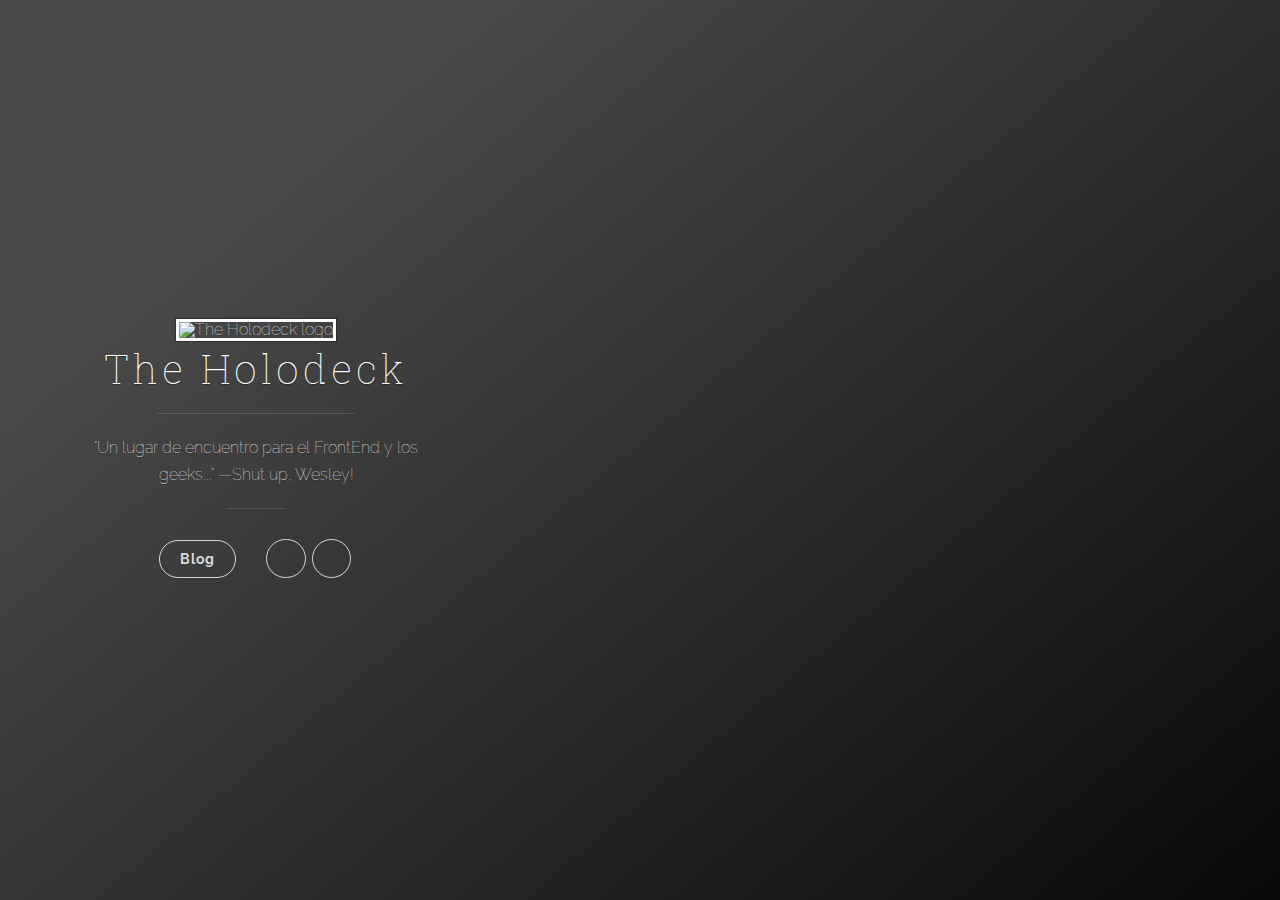
==== tag/framework/index.html @ 429d56c3 "Publish page-1 tag" ====
<!DOCTYPE html>
<html>
<head>
    <meta charset="utf-8" />
    <meta http-equiv="X-UA-Compatible" content="IE=edge" />

    <title>The Holodeck</title>

    <meta name="HandheldFriendly" content="True">
    <meta name="MobileOptimized" content="320">
    <meta name="apple-mobile-web-app-capable" content="yes">
    <meta name="apple-mobile-web-app-status-bar-style" content="black-translucent">
    <meta name="viewport" content="width=device-width, initial-scale=1, maximum-scale=1">

    <meta name="description" content="&quot;Un lugar de encuentro para el FrontEnd y los geeks...&quot; —Shut up, Wesley!">

    <meta name="twitter:card" content="summary">
    <meta name="twitter:title" content="The Holodeck">
    <meta name="twitter:description" content="&quot;Un lugar de encuentro para el FrontEnd y los geeks...&quot; —Shut up, Wesley!">

    <meta property="og:type" content="article">
    <meta property="og:title" content="The Holodeck">
    <meta property="og:description" content="&quot;Un lugar de encuentro para el FrontEnd y los geeks...&quot; —Shut up, Wesley!">

    <link href="/favicon.ico" rel="shortcut icon" type="image/x-icon">
    <link href="/apple-touch-icon-precomposed.png" rel="apple-touch-icon">

    <link rel="stylesheet" type="text/css" href="//Lukas238.github.io/the-holodeck/themes/uno/assets/css/uno.css?v=1.0.0" />

    <link rel="canonical" href="https://Lukas238.github.io/the-holodeck" />
    <meta name="generator" content="Ghost ?" />
    <link rel="alternate" type="application/rss+xml" title="The Holodeck" href="https://Lukas238.github.io/the-holodeck/rss" />
    <link rel="stylesheet" href="//cdnjs.cloudflare.com/ajax/libs/highlight.js/8.4/styles/default.min.css">

</head>
<body class="tag-template tag-framework home-template no-js">

    <span class="mobile btn-mobile-menu">
        <i class="icon icon-list btn-mobile-menu__icon"></i>
        <i class="icon icon-x-circle btn-mobile-close__icon hidden"></i>
    </span>

    <header class="panel-cover  " >
      <div class="panel-main">
    
        <div class="panel-main__inner panel-inverted">
        <div class="panel-main__content">
    
            <a href="https://Lukas238.github.io/the-holodeck" title="link to homepage for The Holodeck"><img src="http://i.imgur.com/KBabik9.jpg" width="180" alt="The Holodeck logo" class="panel-cover__logo logo" /></a>
            <h1 class="panel-cover__title panel-title"><a href="https://Lukas238.github.io/the-holodeck" title="link to homepage for The Holodeck">The Holodeck</a></h1>
            <hr class="panel-cover__divider" />
            <p class="panel-cover__description">&quot;Un lugar de encuentro para el FrontEnd y los geeks...&quot; —Shut up, Wesley!</p>
            <hr class="panel-cover__divider panel-cover__divider--secondary" />
    
            <div class="navigation-wrapper">
    
              <nav class="cover-navigation cover-navigation--primary">
                <ul class="navigation">
                  <li class="navigation__item"><a href="https://Lukas238.github.io/the-holodeck/#blog" title="link to The Holodeck blog" class="blog-button">Blog</a></li>
                </ul>
              </nav>
    
              
              
              <nav class="cover-navigation navigation--social">
                <ul class="navigation">
              
              
                  <!-- Twitter -->
                  <li class="navigation__item">
                    <a href="https://twitter.com/lucasdasso" title="Twitter account">
                      <i class='icon icon-social-twitter'></i>
                      <span class="label">Twitter</span>
                    </a>
                  </li>
              
              
                  <!-- Github -->
                  <li class="navigation__item">
                    <a href="https://github.com/Lukas238" title="Github account">
                      <i class='icon icon-social-github'></i>
                      <span class="label">Github</span>
                    </a>
                  </li>
                  </li>
              
              
              
              
              
              
                </ul>
              </nav>
              
    
            </div>
    
          </div>
    
        </div>
    
        <div class="panel-cover--overlay"></div>
      </div>
    </header>

    <div class="content-wrapper">
        <div class="content-wrapper__inner">
            
  <h1 class="archive-title">Tag: framework</h1>

  <hr class="section-title__divider" />

  <div class="main-post-list">

    <ol class="post-list">
      <li>
        <h2 class="post-list__post-title post-title"><a href="https://Lukas238.github.io/the-holodeck/2016/04/16/Vuejs-A-Lightweight-Alternative-to-Angular-J-S.html" title="link to Vue.js: A Lightweight Alternative to AngularJS">Vue.js: A Lightweight Alternative to AngularJS</a></h2>
        <p class="excerpt">Vue.js es una libreria de apenas 24kb y sin dependencias (puro javascript), especialmente pensada para FrontEnd, como una alternativa a Angulas.js. Basicamente nos permite implementar reactividad entre los elementos del front, e incluso con objetos de datos (como un listado en JSON). Características: Extendable Data bindings Plain JS&hellip;</p>
        <div class="post-list__meta">
            <time datetime="16 Apr 2016" class="post-list__meta--date date">16 Apr 2016</time> &#8226;
            <span class="post-list__meta--tags tags"><a href="#blog" title="#holodeck">#holodeck</a>, <a href="#blog" title=" vue.js"> vue.js</a>, <a href="#blog" title=" framework"> framework</a>, <a href="#blog" title=" frontend"> frontend</a>, <a href="#blog" title=" reactive"> reactive</a></span>
        </div>
        <hr class="post-list__divider" />
      </li>
    </ol>

    <hr class="post-list__divider " />

<nav class="pagination" role="navigation">
    <span class="pagination__page-number">Page 1 of 1</span>
</nav>


  </div>


            <footer class="footer">
                <span class="footer__copyright">&copy; 2016. All rights reserved.</span>
                <span class="footer__copyright"><a href="http://uno.daleanthony.com" title="link to page for Uno Ghost theme">Uno theme</a> by <a href="http://daleanthony.com" title="link to website for Dale-Anthony">Dale-Anthony</a></span>
                <span class="footer__copyright">Proudly published with <a href="http://hubpress.io" title="link to Hubpress website">Hubpress</a></span>
            </footer>
        </div>
    </div>

    <script src="//cdnjs.cloudflare.com/ajax/libs/jquery/2.1.3/jquery.min.js?v="></script> <script src="//cdnjs.cloudflare.com/ajax/libs/moment.js/2.9.0/moment-with-locales.min.js?v="></script> <script src="//cdnjs.cloudflare.com/ajax/libs/highlight.js/8.4/highlight.min.js?v="></script> 
      <script type="text/javascript">
        jQuery( document ).ready(function() {
          // change date with ago
          jQuery('ago.ago').each(function(){
            var element = jQuery(this).parent();
            element.html( moment(element.text()).fromNow());
          });
        });

        hljs.initHighlightingOnLoad();      
      </script>

    <script type="text/javascript" src="//Lukas238.github.io/the-holodeck/themes/uno/assets/js/main.js?v=1.0.0"></script>
    

</body>
</html>
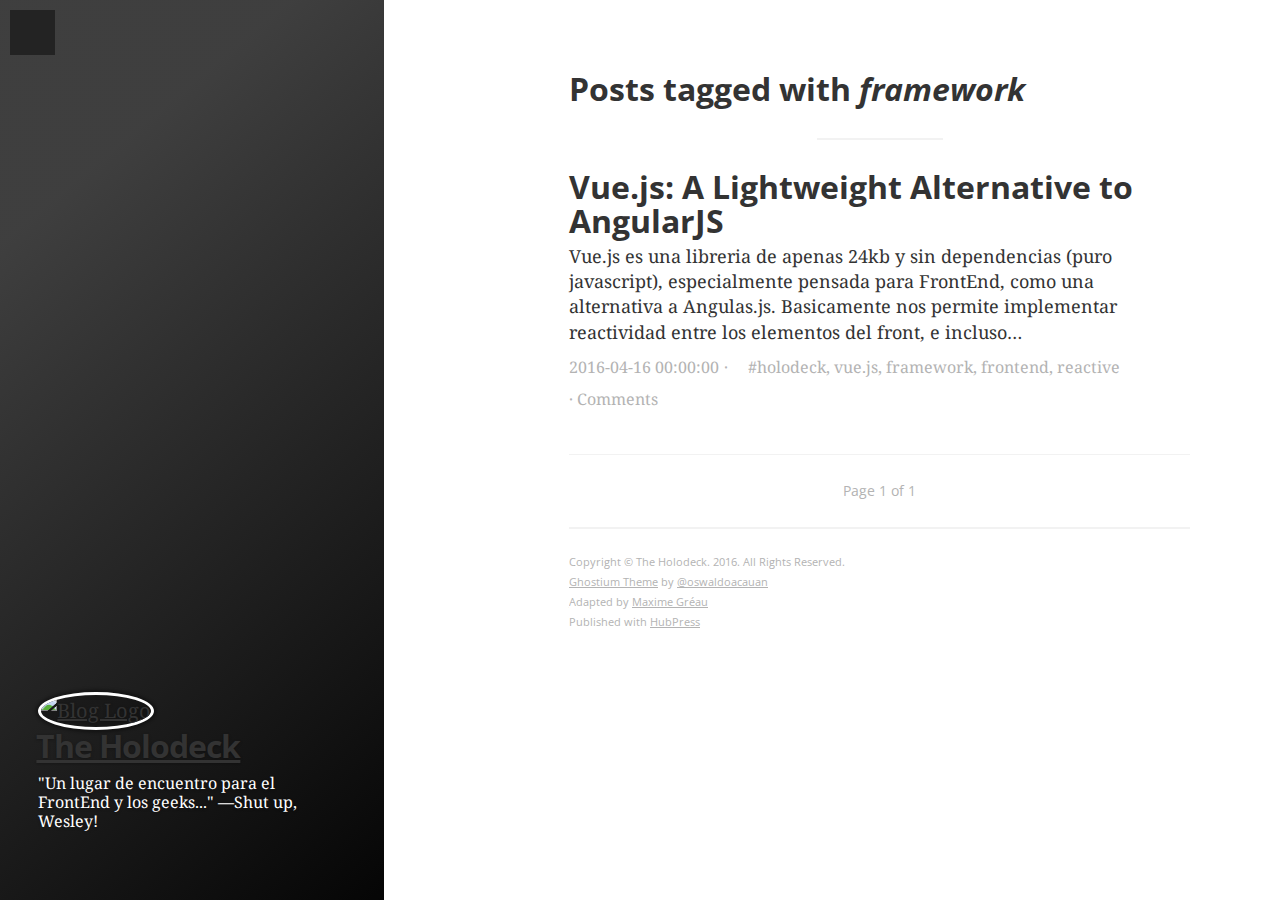
==== commit 6b00ab30: "Publish page-1 tag" ====
--- a/tag/framework/index.html
+++ b/tag/framework/index.html
@@ -1,8 +1,9 @@
 <!DOCTYPE html>
-<html>
-<head>
-    <meta charset="utf-8" />
-    <meta http-equiv="X-UA-Compatible" content="IE=edge" />
+<html lang="en">
+  <head>
+    <meta charset="utf-8">
+    <meta http-equiv="Content-Type" content="text/html; charset=utf-8">
+    <meta http-equiv="X-UA-Compatible" content="IE=edge,chrome=1">
 
     <title>The Holodeck</title>
 
@@ -22,125 +23,181 @@
     <meta property="og:title" content="The Holodeck">
     <meta property="og:description" content="&quot;Un lugar de encuentro para el FrontEnd y los geeks...&quot; —Shut up, Wesley!">
 
+    <!-- <meta name="twitter:site" content="">
+
+<meta name="twitter:creator" content="">
+
+<meta name="google-site-verification" content="">
+
+<meta property="fb:admins" content="">
+ -->
+
     <link href="/favicon.ico" rel="shortcut icon" type="image/x-icon">
     <link href="/apple-touch-icon-precomposed.png" rel="apple-touch-icon">
 
-    <link rel="stylesheet" type="text/css" href="//Lukas238.github.io/the-holodeck/themes/uno/assets/css/uno.css?v=1.0.0" />
+    <link href="//fonts.googleapis.com/" rel="dns-prefetch">
+    <link href="//fonts.googleapis.com/css?family=Droid+Serif:400,700,400italic|Open+Sans:700,400&subset=latin,latin-ext" rel="stylesheet">
+
+    <link rel="stylesheet" href="//Lukas238.github.io/the-holodeck/themes/ghostium/assets/css/main.min.css?v=1.0.0"/>
+    <link rel="stylesheet" href="//Lukas238.github.io/the-holodeck/themes/ghostium/assets/css/custom.css?v=1.0.0"/>
+    <link rel="stylesheet" href="//Lukas238.github.io/the-holodeck/themes/ghostium/assets/css/asciidoctor-foundation.css?v=1.0.0"/>
+
+
+
+
+    <script type="text/javascript">
+      var ga_ua = 'UA-XXXXX-X';
+      
+      var disqus_shortname = 'example';
+      
+      var enable_pjax = true;
+
+      // Pace Options
+      // ==============
+      window.paceOptions = {
+        catchupTime: 100,
+        minTime: 100,
+        elements: false,
+        restartOnRequestAfter: 500,
+        startOnPageLoad: false
+      }
+
+      // Ghostium Globals
+      // ==============
+      window.GHOSTIUM = {};
+      GHOSTIUM.haveGA = typeof ga_ua !== 'undefined' && ga_ua !== 'UA-XXXXX-X';
+      GHOSTIUM.haveDisqus = typeof disqus_shortname !== 'undefined' && disqus_shortname !== 'example';
+      GHOSTIUM.enablePjax = typeof enable_pjax !== 'undefined' ? enable_pjax : true;
+    </script>
+
+    <script src="//Lukas238.github.io/the-holodeck/themes/ghostium/assets/js/head-scripts.min.js?v=1.0.0"></script>
 
     <link rel="canonical" href="https://Lukas238.github.io/the-holodeck" />
     <meta name="generator" content="Ghost ?" />
     <link rel="alternate" type="application/rss+xml" title="The Holodeck" href="https://Lukas238.github.io/the-holodeck/rss" />
     <link rel="stylesheet" href="//cdnjs.cloudflare.com/ajax/libs/highlight.js/8.4/styles/default.min.css">
-
-</head>
-<body class="tag-template tag-framework home-template no-js">
-
-    <span class="mobile btn-mobile-menu">
-        <i class="icon icon-list btn-mobile-menu__icon"></i>
-        <i class="icon icon-x-circle btn-mobile-close__icon hidden"></i>
-    </span>
-
-    <header class="panel-cover  " >
-      <div class="panel-main">
-    
-        <div class="panel-main__inner panel-inverted">
-        <div class="panel-main__content">
-    
-            <a href="https://Lukas238.github.io/the-holodeck" title="link to homepage for The Holodeck"><img src="http://i.imgur.com/KBabik9.jpg" width="180" alt="The Holodeck logo" class="panel-cover__logo logo" /></a>
-            <h1 class="panel-cover__title panel-title"><a href="https://Lukas238.github.io/the-holodeck" title="link to homepage for The Holodeck">The Holodeck</a></h1>
-            <hr class="panel-cover__divider" />
-            <p class="panel-cover__description">&quot;Un lugar de encuentro para el FrontEnd y los geeks...&quot; —Shut up, Wesley!</p>
-            <hr class="panel-cover__divider panel-cover__divider--secondary" />
-    
-            <div class="navigation-wrapper">
-    
-              <nav class="cover-navigation cover-navigation--primary">
-                <ul class="navigation">
-                  <li class="navigation__item"><a href="https://Lukas238.github.io/the-holodeck/#blog" title="link to The Holodeck blog" class="blog-button">Blog</a></li>
-                </ul>
-              </nav>
-    
-              
-              
-              <nav class="cover-navigation navigation--social">
-                <ul class="navigation">
-              
-              
-                  <!-- Twitter -->
-                  <li class="navigation__item">
-                    <a href="https://twitter.com/lucasdasso" title="Twitter account">
-                      <i class='icon icon-social-twitter'></i>
-                      <span class="label">Twitter</span>
-                    </a>
-                  </li>
-              
-              
-                  <!-- Github -->
-                  <li class="navigation__item">
-                    <a href="https://github.com/Lukas238" title="Github account">
-                      <i class='icon icon-social-github'></i>
-                      <span class="label">Github</span>
-                    </a>
-                  </li>
-                  </li>
-              
-              
-              
-              
-              
-              
-                </ul>
-              </nav>
-              
-    
-            </div>
-    
+  </head>
+  <body class="tag-template tag-framework home-template">
+
+    <button data-action="open-drawer" id="drawer-button" class="drawer-button"><i class="fa fa-bars"></i></button>
+    <nav tabindex="-1" class="drawer">
+      <div class="drawer-container">
+        <!--.drawer-search(role="search")-->
+        <ul role="navigation" class="drawer-list">
+          
+          <li class="drawer-list-item">
+            <a href="https://Lukas238.github.io/the-holodeck" data-pjax>
+              <i class="fa fa-home"></i>Home
+            </a>
+          </li>
+          <!-- <li class="drawer-list-item">
+            <a href="https://Lukas238.github.io/the-holodeck" title="The Holodeck" data-pjax>
+              <i class="fa fa-list-alt"></i>All posts
+            </a>
+          </li> -->
+          <!--
+          <li class="drawer-list-item">
+            <a href="https://Lukas238.github.io/the-holodeck/rss/">
+              <i class="fa fa-rss"></i>Subscribe to Feed
+            </a>
+          </li>
+          -->
+          <li class="drawer-list-divider"></li>
+          <li class="drawer-list-item drawer-list-title">
+            Follow me
+          </li>
+          
+          
+          <li class="drawer-list-item">
+            <a href="https://twitter.com/lucasdasso" title="Twitter" target="_blank">
+              <i class="fa fa-twitter"></i>Twitter
+            </a>
+          </li>
+          <li class="drawer-list-item">
+            <a href="https://github.com/Lukas238" title="Github" target="_blank">
+              <i class="fa fa-github"></i>Github
+            </a>
+          </li>
+        </ul>
+      </div>
+    </nav>
+
+    <div class="drawer-overlay"></div>
+    <main id="container" role="main" class="container">
+      <div class="surface">
+        <div class="surface-container">
+          <div data-pjax-container class="content">
+            
+<aside role="banner" class="cover">
+  <div  class="cover-image"></div>
+  <div class="cover-container">
+      <a href="https://Lukas238.github.io/the-holodeck" class="cover-logo" data-pjax>
+        <img src="http://i.imgur.com/KBabik9.jpg" alt="Blog Logo">
+      </a>
+    <h1 class="cover-title"><a href="https://Lukas238.github.io/the-holodeck" title="The Holodeck">The Holodeck</a></h1>
+    <p class="cover-description">&quot;Un lugar de encuentro para el FrontEnd y los geeks...&quot; —Shut up, Wesley!</p>
+  </div>
+</aside>
+
+<section class="wrapper" tabindex="0">
+  <div class="wrapper-container">
+    <header>
+      <p><h2>Posts tagged with <i>framework</i></h2></p>
+      <hr>
+    </header>
+
+    <section class="post-list">
+        <article itemscope itemtype="http://schema.org/BlogPosting"
+          role="article" class="post-item post tag-holodeck tag-vuejs tag-framework tag-frontend tag-reactive">
+          <header class="post-item-header">
+            <h2 itemprop="name" class="post-item-title">
+              <a href="https://Lukas238.github.io/the-holodeck/2016/04/16/Vuejs-A-Lightweight-Alternative-to-Angular-J-S.html" itemprop="url" data-pjax title="Vue.js: A Lightweight Alternative to AngularJS">
+                Vue.js: A Lightweight Alternative to AngularJS
+              </a>
+            </h2>
+          </header>
+          <section itemprop="description" class="post-item-excerpt">
+            <p>Vue.js es una libreria de apenas 24kb y sin dependencias (puro javascript), especialmente pensada para FrontEnd, como una alternativa a Angulas.js. Basicamente nos permite implementar reactividad entre los elementos del front, e incluso&hellip;</p>
+          </section>
+          <footer class="post-item-footer">
+            <ul class="post-item-meta-list">
+              <li class="post-item-meta-item">
+                <time datetime="2016-04-16" itemprop="datePublished">
+                  2016-04-16 00:00:00<ago class="ago">
+                </time>
+              </li>
+                <li class="post-item-meta-item">
+                  <span class="tags"><i class="fa fa-tags"></i>
+                      <span>
+                      <a href="https://Lukas238.github.io/the-holodeck/tag/holodeck">#holodeck</a>, <a href="https://Lukas238.github.io/the-holodeck/tag/vuejs"> vue.js</a>, <a href="https://Lukas238.github.io/the-holodeck/tag/framework"> framework</a>, <a href="https://Lukas238.github.io/the-holodeck/tag/frontend"> frontend</a>, <a href="https://Lukas238.github.io/the-holodeck/tag/reactive"> reactive</a></span>
+                  </span>
+                </li>
+              <li class="post-item-meta-item">
+                <a href="https://Lukas238.github.io/the-holodeck/2016/04/16/Vuejs-A-Lightweight-Alternative-to-Angular-J-S.html#disqus_thread" data-pjax data-disqus-identifier="">Comments</a>
+              </li>
+            </ul>
+          </footer>
+        </article>
+    </section>
+
+      <nav role="pagination" class="post-list-pagination">
+  <span class="post-list-pagination-item post-list-pagination-item-current">Page 1 of 1</span>
+</nav>
+
+
+    <footer role="contentinfo" class="footer">
+      <p><small>Copyright &copy; <span itemprop="copyrightHolder">The Holodeck</span>. 2016. All Rights Reserved.</small></p>
+      <p><small><a href="http://ghostium.oswaldoacauan.com/" target="_blank">Ghostium Theme</a> by <a href="http://twitter.com/oswaldoacauan" target="_blank">@oswaldoacauan</a></small></p>
+      <p><small>Adapted by <a href="https://twitter.com/mgreau">Maxime Gréau</a></small></p>
+      <p><small>Published with <a href="http://hubpress.io">HubPress</a></small></p>
+    </footer>
+  </div>
+</section>
+
           </div>
-    
         </div>
-    
-        <div class="panel-cover--overlay"></div>
       </div>
-    </header>
-
-    <div class="content-wrapper">
-        <div class="content-wrapper__inner">
-            
-  <h1 class="archive-title">Tag: framework</h1>
-
-  <hr class="section-title__divider" />
-
-  <div class="main-post-list">
-
-    <ol class="post-list">
-      <li>
-        <h2 class="post-list__post-title post-title"><a href="https://Lukas238.github.io/the-holodeck/2016/04/16/Vuejs-A-Lightweight-Alternative-to-Angular-J-S.html" title="link to Vue.js: A Lightweight Alternative to AngularJS">Vue.js: A Lightweight Alternative to AngularJS</a></h2>
-        <p class="excerpt">Vue.js es una libreria de apenas 24kb y sin dependencias (puro javascript), especialmente pensada para FrontEnd, como una alternativa a Angulas.js. Basicamente nos permite implementar reactividad entre los elementos del front, e incluso con objetos de datos (como un listado en JSON). Características: Extendable Data bindings Plain JS&hellip;</p>
-        <div class="post-list__meta">
-            <time datetime="16 Apr 2016" class="post-list__meta--date date">16 Apr 2016</time> &#8226;
-            <span class="post-list__meta--tags tags"><a href="#blog" title="#holodeck">#holodeck</a>, <a href="#blog" title=" vue.js"> vue.js</a>, <a href="#blog" title=" framework"> framework</a>, <a href="#blog" title=" frontend"> frontend</a>, <a href="#blog" title=" reactive"> reactive</a></span>
-        </div>
-        <hr class="post-list__divider" />
-      </li>
-    </ol>
-
-    <hr class="post-list__divider " />
-
-<nav class="pagination" role="navigation">
-    <span class="pagination__page-number">Page 1 of 1</span>
-</nav>
-
-
-  </div>
-
-
-            <footer class="footer">
-                <span class="footer__copyright">&copy; 2016. All rights reserved.</span>
-                <span class="footer__copyright"><a href="http://uno.daleanthony.com" title="link to page for Uno Ghost theme">Uno theme</a> by <a href="http://daleanthony.com" title="link to website for Dale-Anthony">Dale-Anthony</a></span>
-                <span class="footer__copyright">Proudly published with <a href="http://hubpress.io" title="link to Hubpress website">Hubpress</a></span>
-            </footer>
-        </div>
-    </div>
+    </main>
 
     <script src="//cdnjs.cloudflare.com/ajax/libs/jquery/2.1.3/jquery.min.js?v="></script> <script src="//cdnjs.cloudflare.com/ajax/libs/moment.js/2.9.0/moment-with-locales.min.js?v="></script> <script src="//cdnjs.cloudflare.com/ajax/libs/highlight.js/8.4/highlight.min.js?v="></script> 
       <script type="text/javascript">
@@ -155,8 +212,8 @@
         hljs.initHighlightingOnLoad();      
       </script>
 
-    <script type="text/javascript" src="//Lukas238.github.io/the-holodeck/themes/uno/assets/js/main.js?v=1.0.0"></script>
-    
-
-</body>
+    <script src="//Lukas238.github.io/the-holodeck/themes/ghostium/assets/js/foot-scripts.min.js?v=1.0.0"></script>
+
+
+  </body>
 </html>
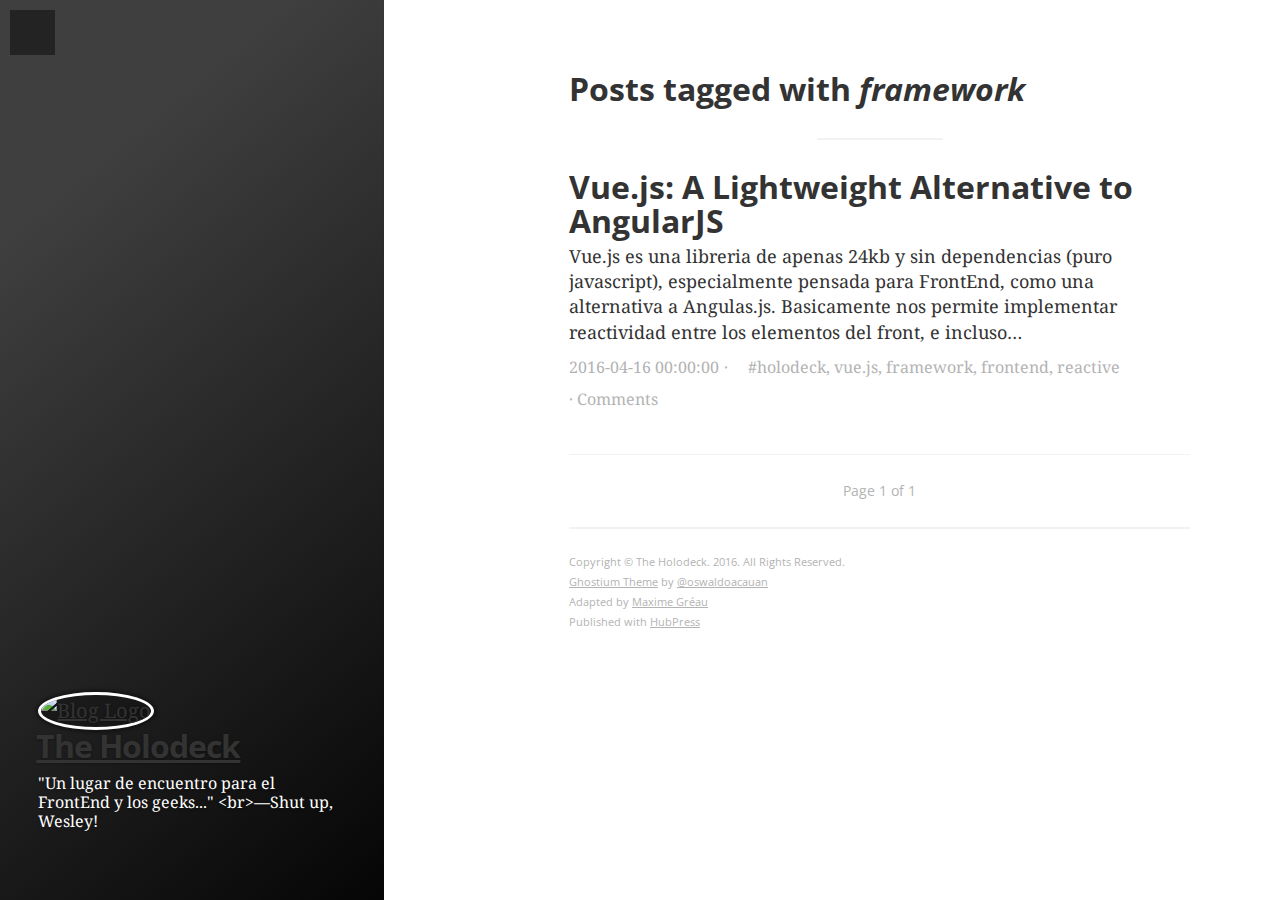
==== commit 5a902534: "Publish page-1 tag" ====
--- a/tag/framework/index.html
+++ b/tag/framework/index.html
@@ -13,15 +13,15 @@
     <meta name="apple-mobile-web-app-status-bar-style" content="black-translucent">
     <meta name="viewport" content="width=device-width, initial-scale=1, maximum-scale=1">
 
-    <meta name="description" content="&quot;Un lugar de encuentro para el FrontEnd y los geeks...&quot; —Shut up, Wesley!">
+    <meta name="description" content="&quot;Un lugar de encuentro para el FrontEnd y los geeks...&quot; &lt;br&gt;—Shut up, Wesley!">
 
     <meta name="twitter:card" content="summary">
     <meta name="twitter:title" content="The Holodeck">
-    <meta name="twitter:description" content="&quot;Un lugar de encuentro para el FrontEnd y los geeks...&quot; —Shut up, Wesley!">
+    <meta name="twitter:description" content="&quot;Un lugar de encuentro para el FrontEnd y los geeks...&quot; &lt;br&gt;—Shut up, Wesley!">
 
     <meta property="og:type" content="article">
     <meta property="og:title" content="The Holodeck">
-    <meta property="og:description" content="&quot;Un lugar de encuentro para el FrontEnd y los geeks...&quot; —Shut up, Wesley!">
+    <meta property="og:description" content="&quot;Un lugar de encuentro para el FrontEnd y los geeks...&quot; &lt;br&gt;—Shut up, Wesley!">
 
     <!-- <meta name="twitter:site" content="">
 
@@ -135,7 +135,7 @@
         <img src="http://i.imgur.com/KBabik9.jpg" alt="Blog Logo">
       </a>
     <h1 class="cover-title"><a href="https://Lukas238.github.io/the-holodeck" title="The Holodeck">The Holodeck</a></h1>
-    <p class="cover-description">&quot;Un lugar de encuentro para el FrontEnd y los geeks...&quot; —Shut up, Wesley!</p>
+    <p class="cover-description">&quot;Un lugar de encuentro para el FrontEnd y los geeks...&quot; &lt;br&gt;—Shut up, Wesley!</p>
   </div>
 </aside>
 
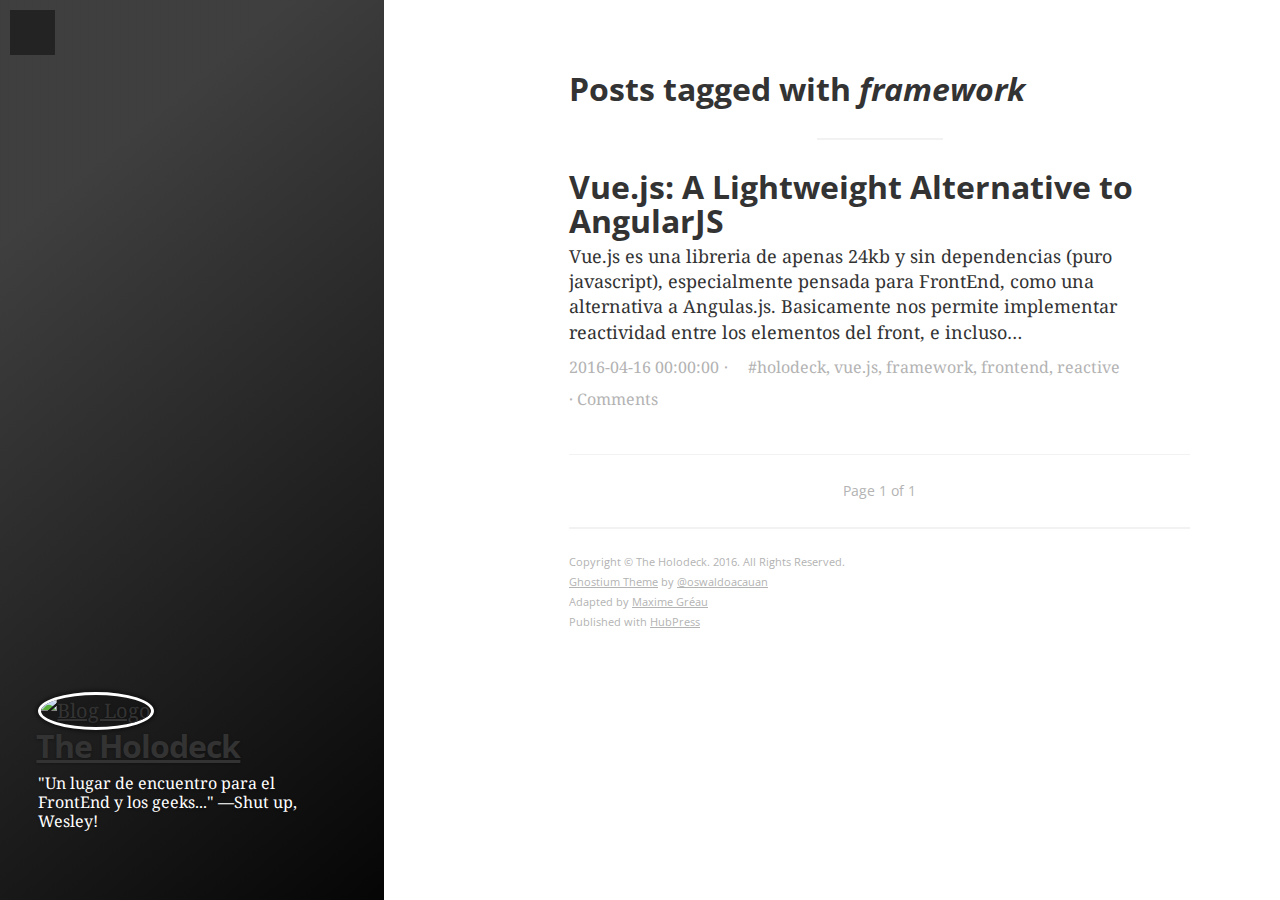
==== commit b18fcdc0: "Publish page-1 tag" ====
--- a/tag/framework/index.html
+++ b/tag/framework/index.html
@@ -13,15 +13,18 @@
     <meta name="apple-mobile-web-app-status-bar-style" content="black-translucent">
     <meta name="viewport" content="width=device-width, initial-scale=1, maximum-scale=1">
 
-    <meta name="description" content="&quot;Un lugar de encuentro para el FrontEnd y los geeks...&quot; &lt;br&gt;—Shut up, Wesley!">
+    <meta name="description" content="&quot;Un lugar de encuentro para el FrontEnd y los geeks...&quot;
+—Shut up, Wesley!">
 
     <meta name="twitter:card" content="summary">
     <meta name="twitter:title" content="The Holodeck">
-    <meta name="twitter:description" content="&quot;Un lugar de encuentro para el FrontEnd y los geeks...&quot; &lt;br&gt;—Shut up, Wesley!">
+    <meta name="twitter:description" content="&quot;Un lugar de encuentro para el FrontEnd y los geeks...&quot;
+—Shut up, Wesley!">
 
     <meta property="og:type" content="article">
     <meta property="og:title" content="The Holodeck">
-    <meta property="og:description" content="&quot;Un lugar de encuentro para el FrontEnd y los geeks...&quot; &lt;br&gt;—Shut up, Wesley!">
+    <meta property="og:description" content="&quot;Un lugar de encuentro para el FrontEnd y los geeks...&quot;
+—Shut up, Wesley!">
 
     <!-- <meta name="twitter:site" content="">
 
@@ -135,7 +138,8 @@
         <img src="http://i.imgur.com/KBabik9.jpg" alt="Blog Logo">
       </a>
     <h1 class="cover-title"><a href="https://Lukas238.github.io/the-holodeck" title="The Holodeck">The Holodeck</a></h1>
-    <p class="cover-description">&quot;Un lugar de encuentro para el FrontEnd y los geeks...&quot; &lt;br&gt;—Shut up, Wesley!</p>
+    <p class="cover-description">&quot;Un lugar de encuentro para el FrontEnd y los geeks...&quot;
+—Shut up, Wesley!</p>
   </div>
 </aside>
 
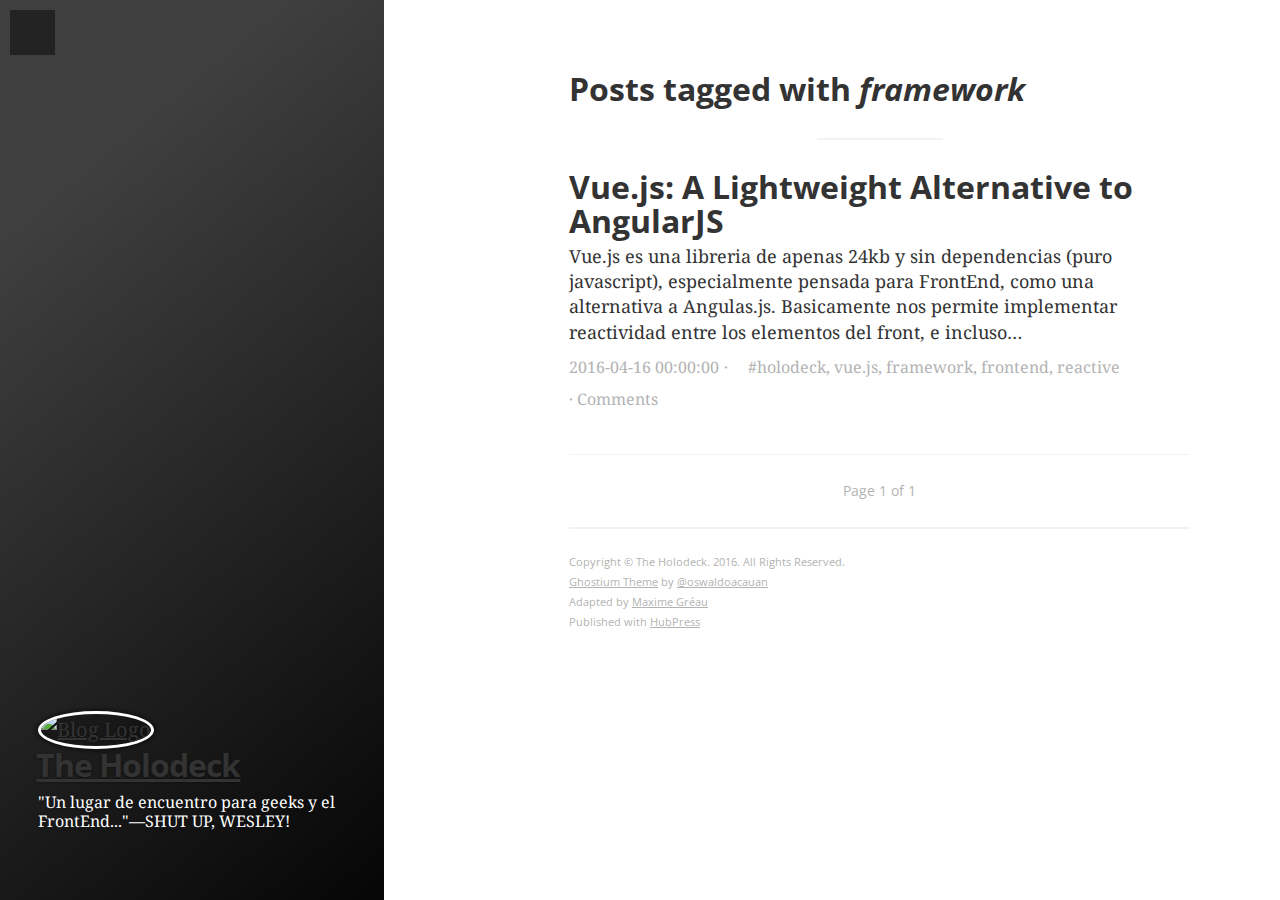
==== commit b044d995: "Publish page-1 tag" ====
--- a/tag/framework/index.html
+++ b/tag/framework/index.html
@@ -13,18 +13,15 @@
     <meta name="apple-mobile-web-app-status-bar-style" content="black-translucent">
     <meta name="viewport" content="width=device-width, initial-scale=1, maximum-scale=1">
 
-    <meta name="description" content="&quot;Un lugar de encuentro para el FrontEnd y los geeks...&quot;
-—Shut up, Wesley!">
+    <meta name="description" content="&quot;Un lugar de encuentro para geeks y el FrontEnd...&quot;—SHUT UP, WESLEY!">
 
     <meta name="twitter:card" content="summary">
     <meta name="twitter:title" content="The Holodeck">
-    <meta name="twitter:description" content="&quot;Un lugar de encuentro para el FrontEnd y los geeks...&quot;
-—Shut up, Wesley!">
+    <meta name="twitter:description" content="&quot;Un lugar de encuentro para geeks y el FrontEnd...&quot;—SHUT UP, WESLEY!">
 
     <meta property="og:type" content="article">
     <meta property="og:title" content="The Holodeck">
-    <meta property="og:description" content="&quot;Un lugar de encuentro para el FrontEnd y los geeks...&quot;
-—Shut up, Wesley!">
+    <meta property="og:description" content="&quot;Un lugar de encuentro para geeks y el FrontEnd...&quot;—SHUT UP, WESLEY!">
 
     <!-- <meta name="twitter:site" content="">
 
@@ -138,8 +135,7 @@
         <img src="http://i.imgur.com/KBabik9.jpg" alt="Blog Logo">
       </a>
     <h1 class="cover-title"><a href="https://Lukas238.github.io/the-holodeck" title="The Holodeck">The Holodeck</a></h1>
-    <p class="cover-description">&quot;Un lugar de encuentro para el FrontEnd y los geeks...&quot;
-—Shut up, Wesley!</p>
+    <p class="cover-description">&quot;Un lugar de encuentro para geeks y el FrontEnd...&quot;—SHUT UP, WESLEY!</p>
   </div>
 </aside>
 
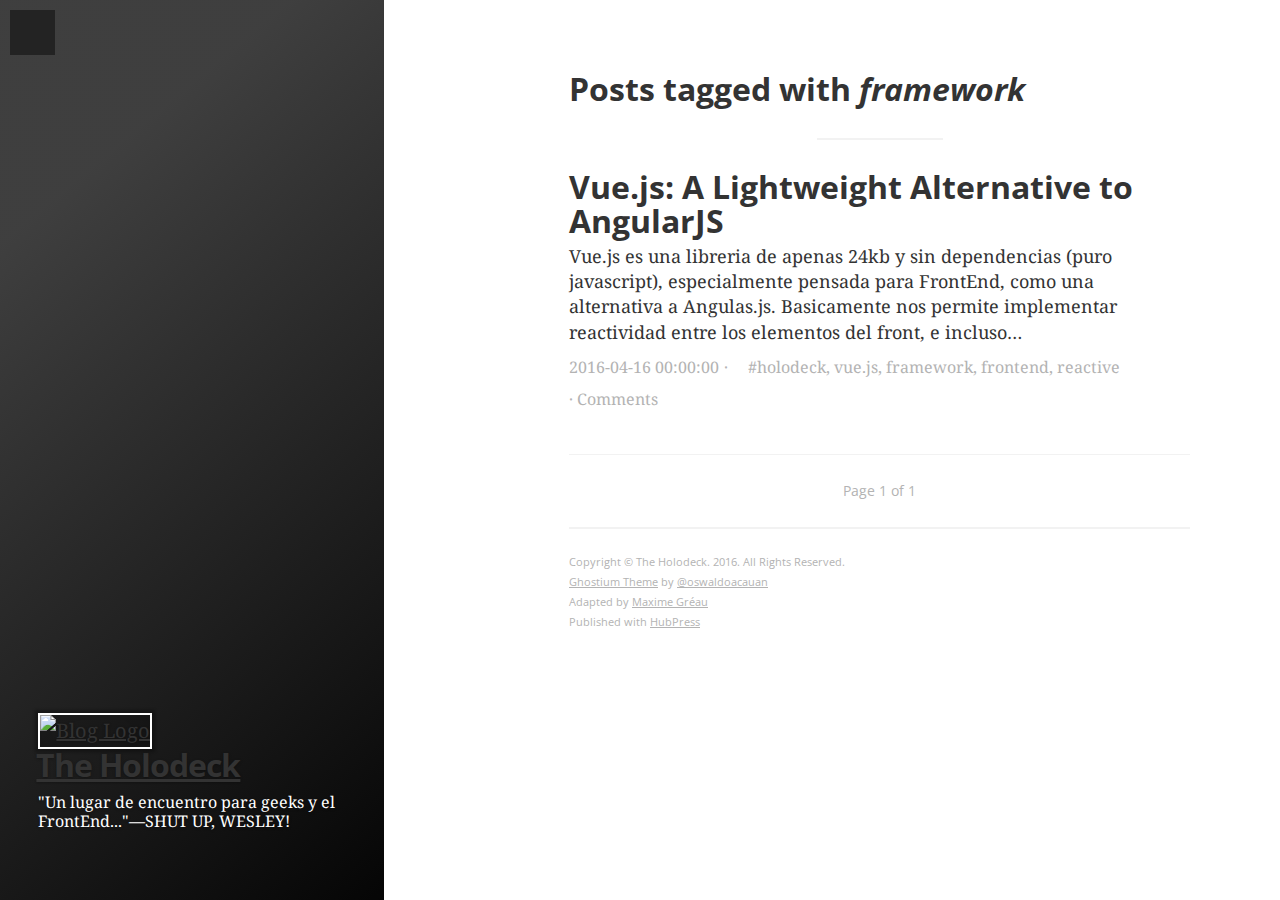
==== commit 0b548778: "Publish page-1 tag" ====
--- a/tag/framework/index.html
+++ b/tag/framework/index.html
@@ -132,7 +132,7 @@
   <div  class="cover-image"></div>
   <div class="cover-container">
       <a href="https://Lukas238.github.io/the-holodeck" class="cover-logo" data-pjax>
-        <img src="http://i.imgur.com/KBabik9.jpg" alt="Blog Logo">
+        <img src="http://c238.com.ar/hosting/the-holodeck/logo.php" alt="Blog Logo">
       </a>
     <h1 class="cover-title"><a href="https://Lukas238.github.io/the-holodeck" title="The Holodeck">The Holodeck</a></h1>
     <p class="cover-description">&quot;Un lugar de encuentro para geeks y el FrontEnd...&quot;—SHUT UP, WESLEY!</p>
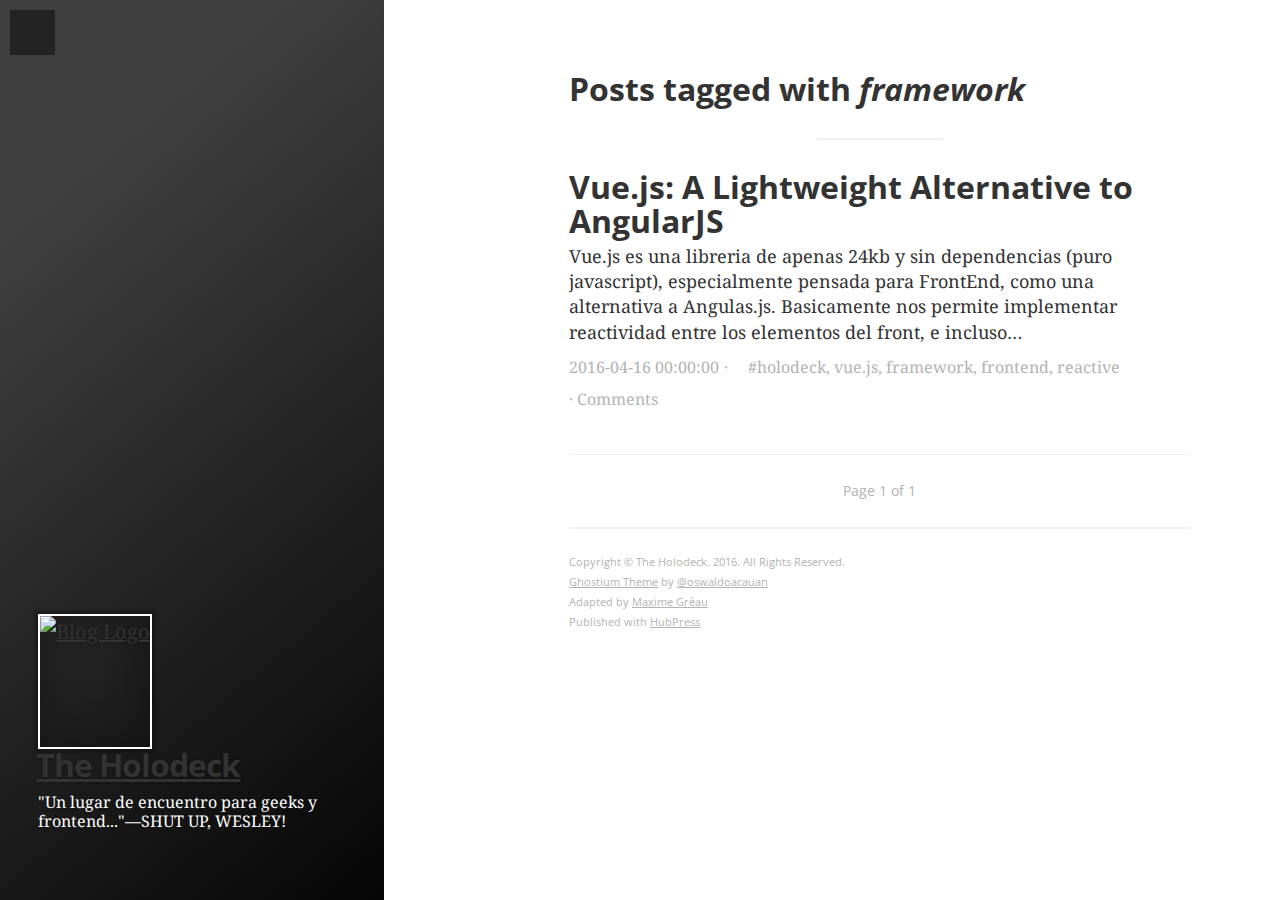
==== commit d25e2fc4: "Publish page-1 tag" ====
--- a/tag/framework/index.html
+++ b/tag/framework/index.html
@@ -13,15 +13,15 @@
     <meta name="apple-mobile-web-app-status-bar-style" content="black-translucent">
     <meta name="viewport" content="width=device-width, initial-scale=1, maximum-scale=1">
 
-    <meta name="description" content="&quot;Un lugar de encuentro para geeks y el FrontEnd...&quot;—SHUT UP, WESLEY!">
+    <meta name="description" content="&quot;Un lugar de encuentro para geeks y frontend...&quot;—SHUT UP, WESLEY!">
 
     <meta name="twitter:card" content="summary">
     <meta name="twitter:title" content="The Holodeck">
-    <meta name="twitter:description" content="&quot;Un lugar de encuentro para geeks y el FrontEnd...&quot;—SHUT UP, WESLEY!">
+    <meta name="twitter:description" content="&quot;Un lugar de encuentro para geeks y frontend...&quot;—SHUT UP, WESLEY!">
 
     <meta property="og:type" content="article">
     <meta property="og:title" content="The Holodeck">
-    <meta property="og:description" content="&quot;Un lugar de encuentro para geeks y el FrontEnd...&quot;—SHUT UP, WESLEY!">
+    <meta property="og:description" content="&quot;Un lugar de encuentro para geeks y frontend...&quot;—SHUT UP, WESLEY!">
 
     <!-- <meta name="twitter:site" content="">
 
@@ -135,7 +135,7 @@
         <img src="http://c238.com.ar/hosting/the-holodeck/logo.php" alt="Blog Logo">
       </a>
     <h1 class="cover-title"><a href="https://Lukas238.github.io/the-holodeck" title="The Holodeck">The Holodeck</a></h1>
-    <p class="cover-description">&quot;Un lugar de encuentro para geeks y el FrontEnd...&quot;—SHUT UP, WESLEY!</p>
+    <p class="cover-description">&quot;Un lugar de encuentro para geeks y frontend...&quot;—SHUT UP, WESLEY!</p>
   </div>
 </aside>
 
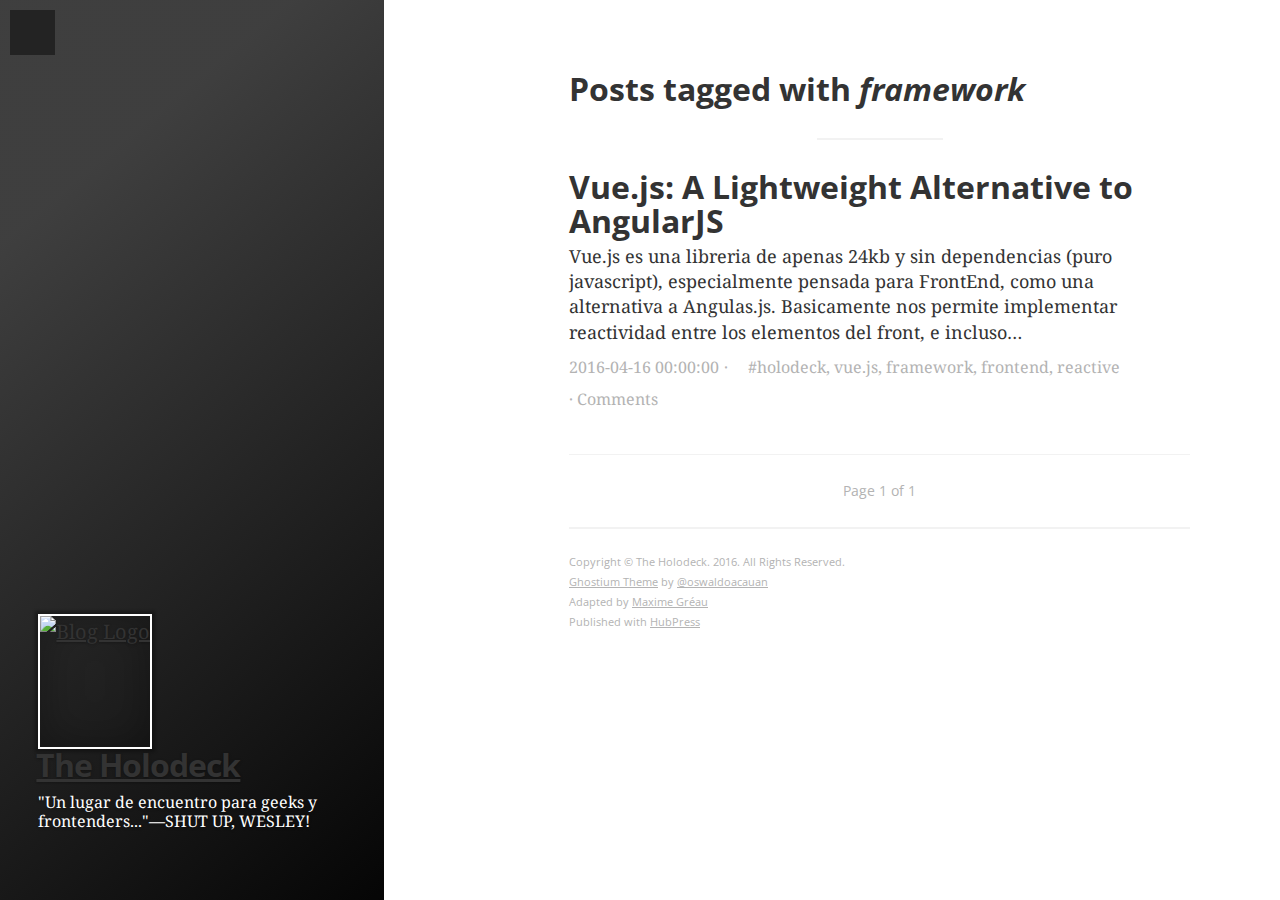
==== commit 3e4ea040: "Publish page-1 tag" ====
--- a/tag/framework/index.html
+++ b/tag/framework/index.html
@@ -13,15 +13,15 @@
     <meta name="apple-mobile-web-app-status-bar-style" content="black-translucent">
     <meta name="viewport" content="width=device-width, initial-scale=1, maximum-scale=1">
 
-    <meta name="description" content="&quot;Un lugar de encuentro para geeks y frontend...&quot;—SHUT UP, WESLEY!">
+    <meta name="description" content="&quot;Un lugar de encuentro para geeks y frontenders...&quot;—SHUT UP, WESLEY!">
 
     <meta name="twitter:card" content="summary">
     <meta name="twitter:title" content="The Holodeck">
-    <meta name="twitter:description" content="&quot;Un lugar de encuentro para geeks y frontend...&quot;—SHUT UP, WESLEY!">
+    <meta name="twitter:description" content="&quot;Un lugar de encuentro para geeks y frontenders...&quot;—SHUT UP, WESLEY!">
 
     <meta property="og:type" content="article">
     <meta property="og:title" content="The Holodeck">
-    <meta property="og:description" content="&quot;Un lugar de encuentro para geeks y frontend...&quot;—SHUT UP, WESLEY!">
+    <meta property="og:description" content="&quot;Un lugar de encuentro para geeks y frontenders...&quot;—SHUT UP, WESLEY!">
 
     <!-- <meta name="twitter:site" content="">
 
@@ -135,7 +135,7 @@
         <img src="http://c238.com.ar/hosting/the-holodeck/logo.php" alt="Blog Logo">
       </a>
     <h1 class="cover-title"><a href="https://Lukas238.github.io/the-holodeck" title="The Holodeck">The Holodeck</a></h1>
-    <p class="cover-description">&quot;Un lugar de encuentro para geeks y frontend...&quot;—SHUT UP, WESLEY!</p>
+    <p class="cover-description">&quot;Un lugar de encuentro para geeks y frontenders...&quot;—SHUT UP, WESLEY!</p>
   </div>
 </aside>
 
